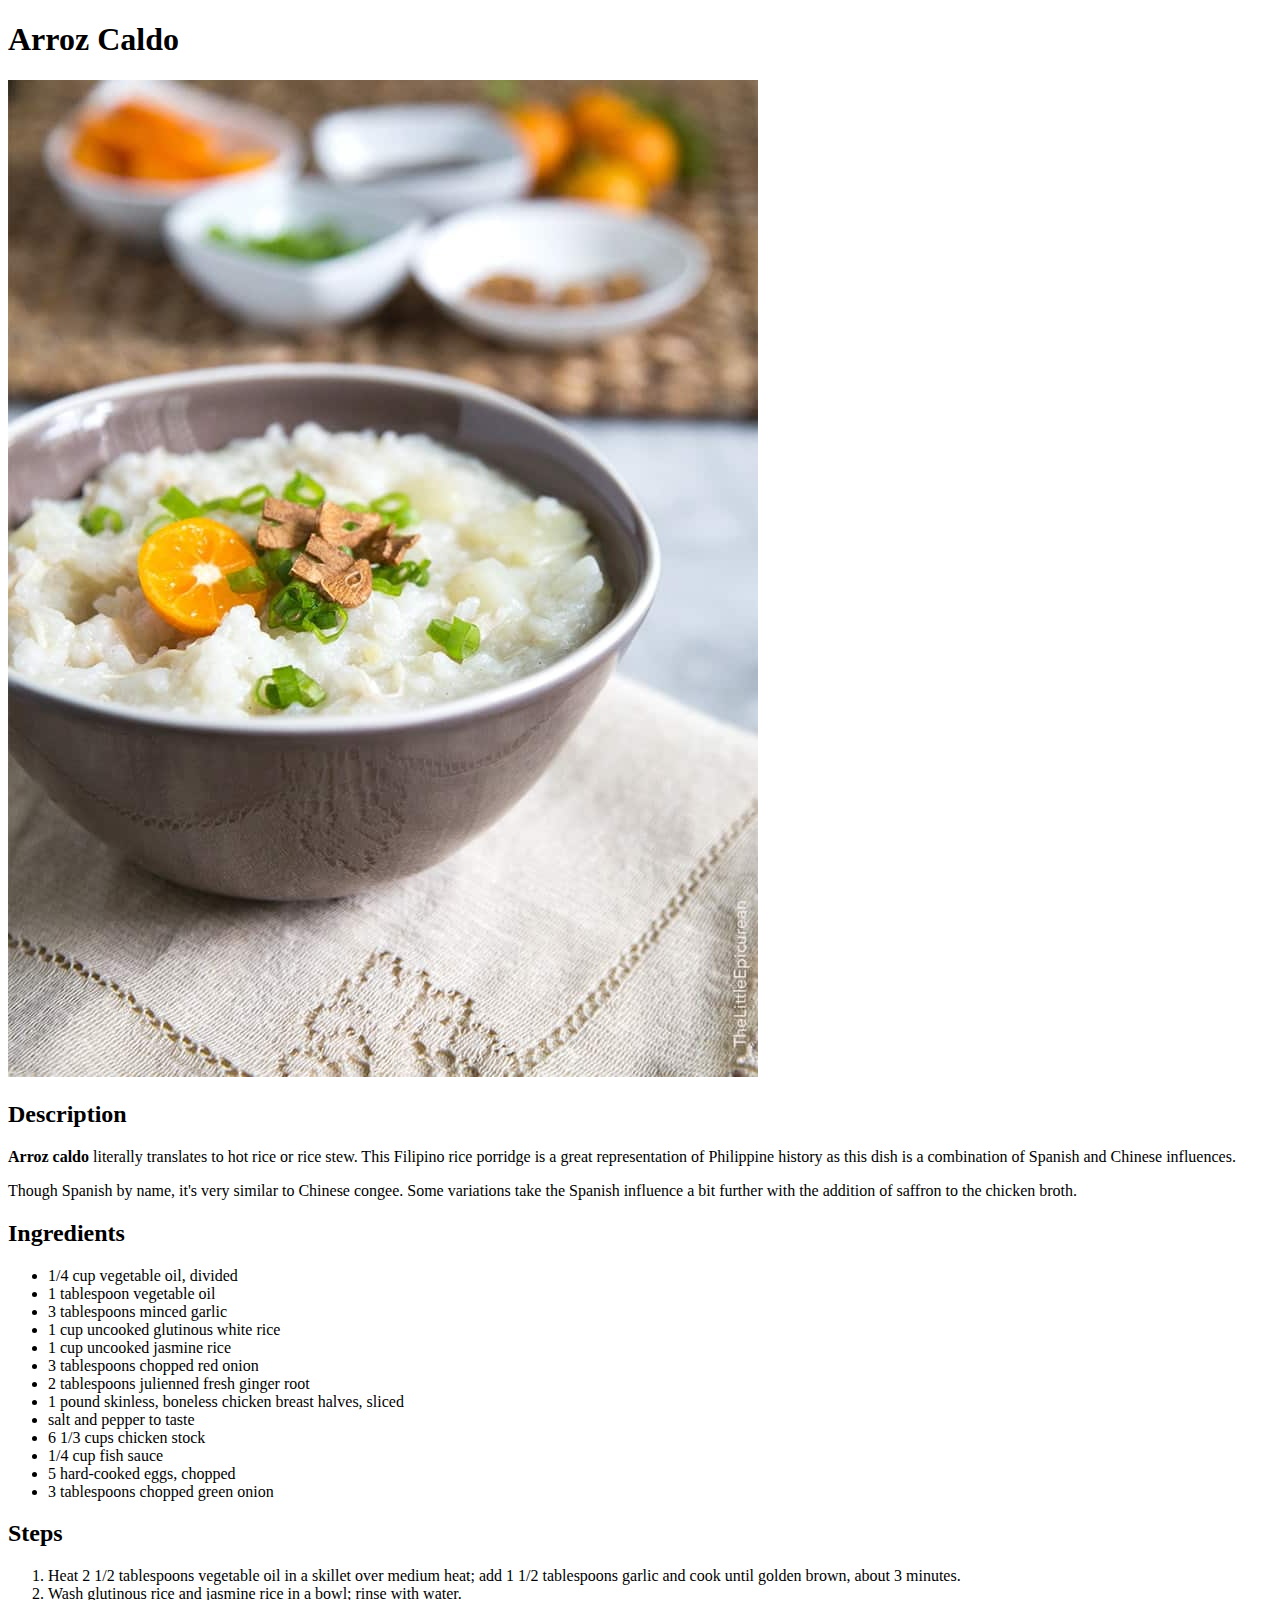
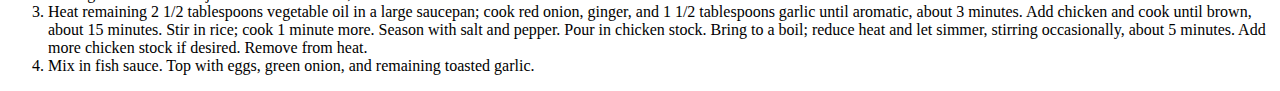
==== recipes/arroz-caldo.html @ f69404aa "* Add a link at index.html to the recipe  arroz caldo page located in recipe directory  * Add an ima" ====
<!DOCTYPE html>
<html>
    <head>
        <meta charset="UTF-8">
        <title>Arroz Caldo</title>
    </head>
    <body>
        <h1>Arroz Caldo</h1>
        <img src="../images/chicken-arroz-caldo.jpg" alt="Chicken Arroz caldo">
        <h2>Description</h2>
        <p> <strong>Arroz caldo</strong> literally translates to hot rice or rice stew.  
            This Filipino rice porridge is a great representation of 
            Philippine history as this dish is a combination
            of Spanish and Chinese influences.</p>
        <p>
            Though Spanish by name, it's very similar to Chinese congee.  
            Some variations take the Spanish influence a bit further 
            with the addition of saffron to the chicken broth.
        </p>
        <h2>Ingredients</h2>
        <ul>
            <li>1/4 cup vegetable oil, divided</li>
            <li>1 tablespoon vegetable oil</li>
            <li>3 tablespoons minced garlic</li>
            <li>1 cup uncooked glutinous white rice</li>
            <li>1 cup uncooked jasmine rice</li>
            <li>3 tablespoons chopped red onion</li>
            <li>2 tablespoons julienned fresh ginger root</li>
            <li>1 pound skinless, boneless chicken breast halves, sliced</li>
            <li>salt and pepper to taste</li>
            <li>6 1/3 cups chicken stock</li>
            <li>1/4 cup fish sauce</li>
            <li>5 hard-cooked eggs, chopped</li>
            <li>3 tablespoons chopped green onion</li>
        </ul>
        <h2>Steps</h2>
        <ol>
            <li>Heat 2 1/2 tablespoons vegetable oil in a skillet 
                over medium heat; add 1 1/2 tablespoons garlic 
                and cook until golden brown, about 3 minutes.</li>
            <li>Wash glutinous rice and jasmine rice in a bowl; 
                rinse with water.</li>
            <li>Heat remaining 2 1/2 tablespoons vegetable oil 
                in a large saucepan; cook red onion, ginger, 
                and 1 1/2 tablespoons garlic until aromatic, 
                about 3 minutes. Add chicken and cook until 
                brown, about 15 minutes. Stir in rice; cook 
                1 minute more. Season with salt and pepper. 
                Pour in chicken stock. Bring to a boil; 
                reduce heat and let simmer, stirring 
                occasionally, about 5 minutes. Add more chicken 
                stock if desired. Remove from heat.</li>
            <li>Mix in fish sauce. Top with eggs, green onion, 
                and remaining toasted garlic.</li>
        </ol>
    </body>
</html>
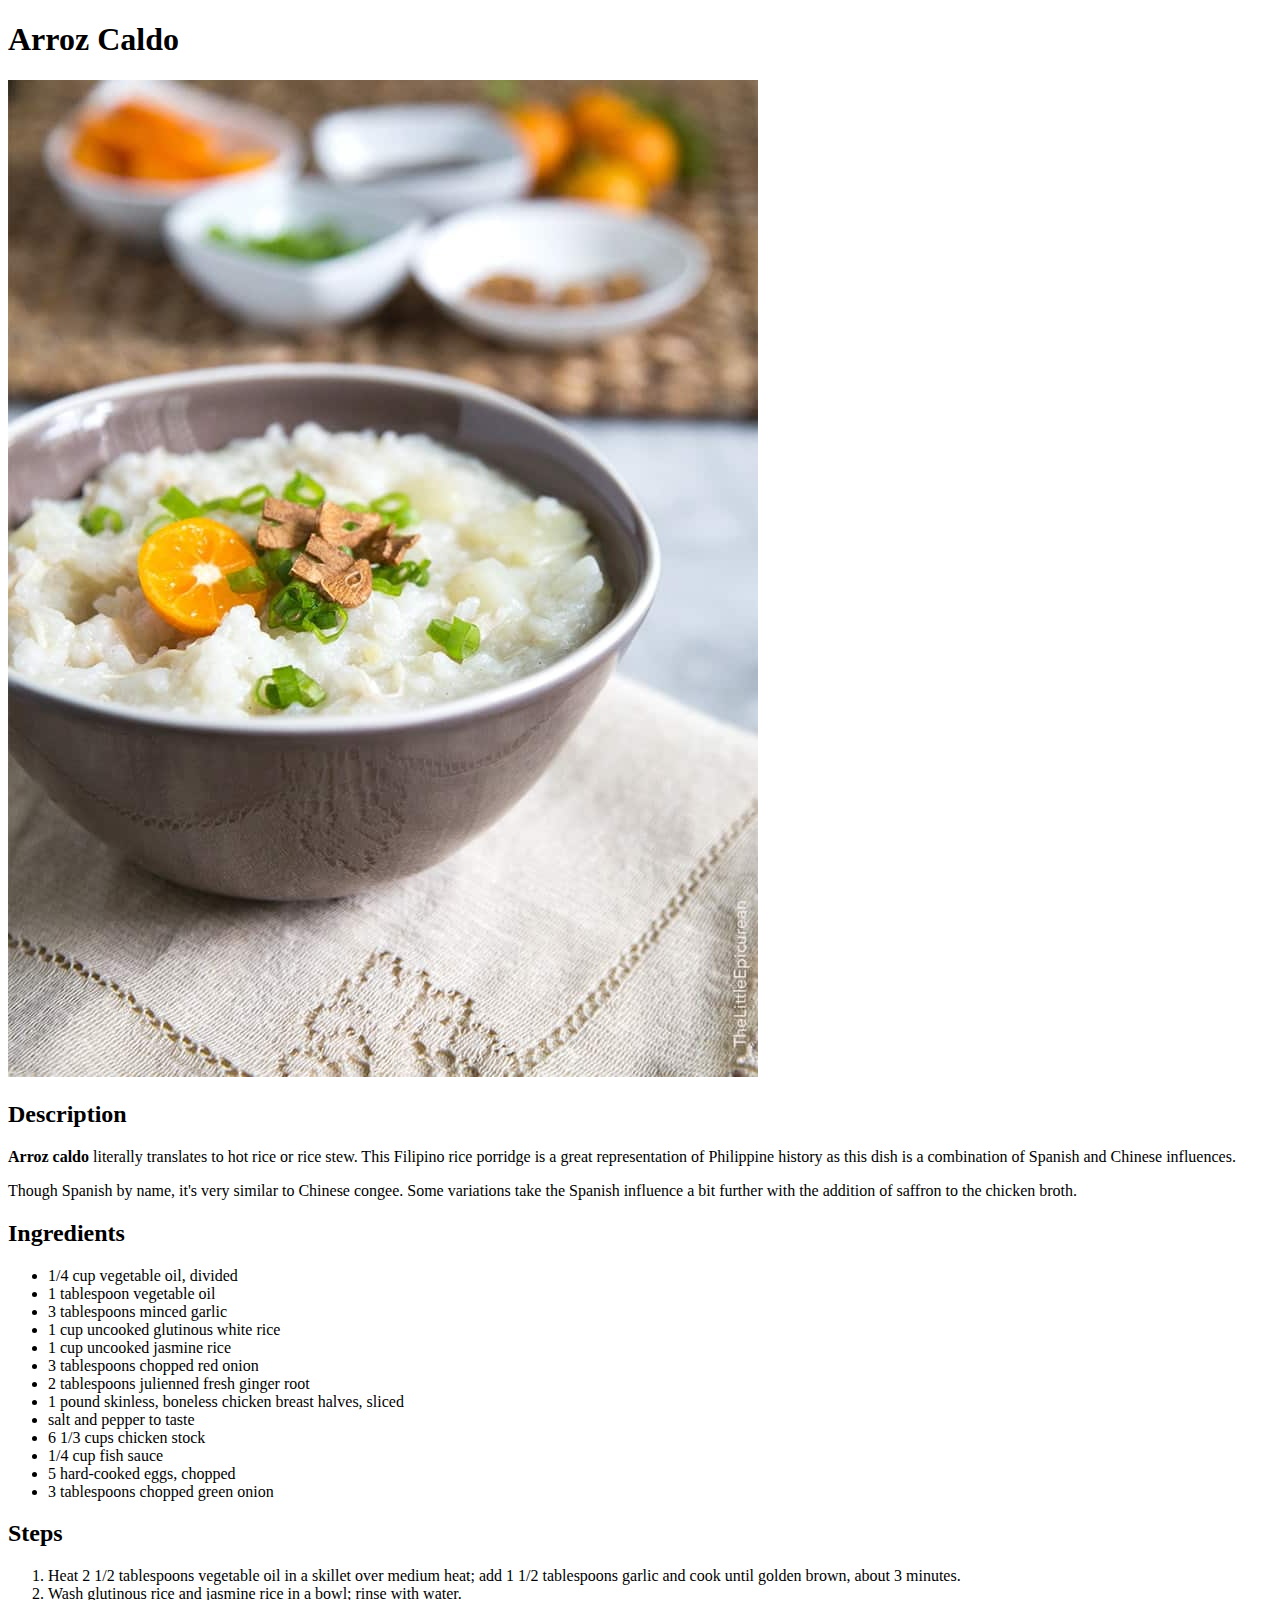
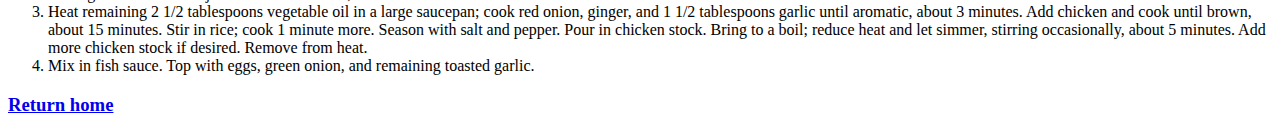
==== commit 2e9eb0f2: "* Add new GIF animation of winnie the pooh eating in image directory * Add GIF animation of winnie t" ====
--- a/recipes/arroz-caldo.html
+++ b/recipes/arroz-caldo.html
@@ -1,5 +1,5 @@
 <!DOCTYPE html>
-<html>
+<html lang="en">
     <head>
         <meta charset="UTF-8">
         <title>Arroz Caldo</title>
@@ -53,5 +53,6 @@
             <li>Mix in fish sauce. Top with eggs, green onion, 
                 and remaining toasted garlic.</li>
         </ol>
+        <h3><a href="../index.html">Return home</a></h3>
     </body>
 </html>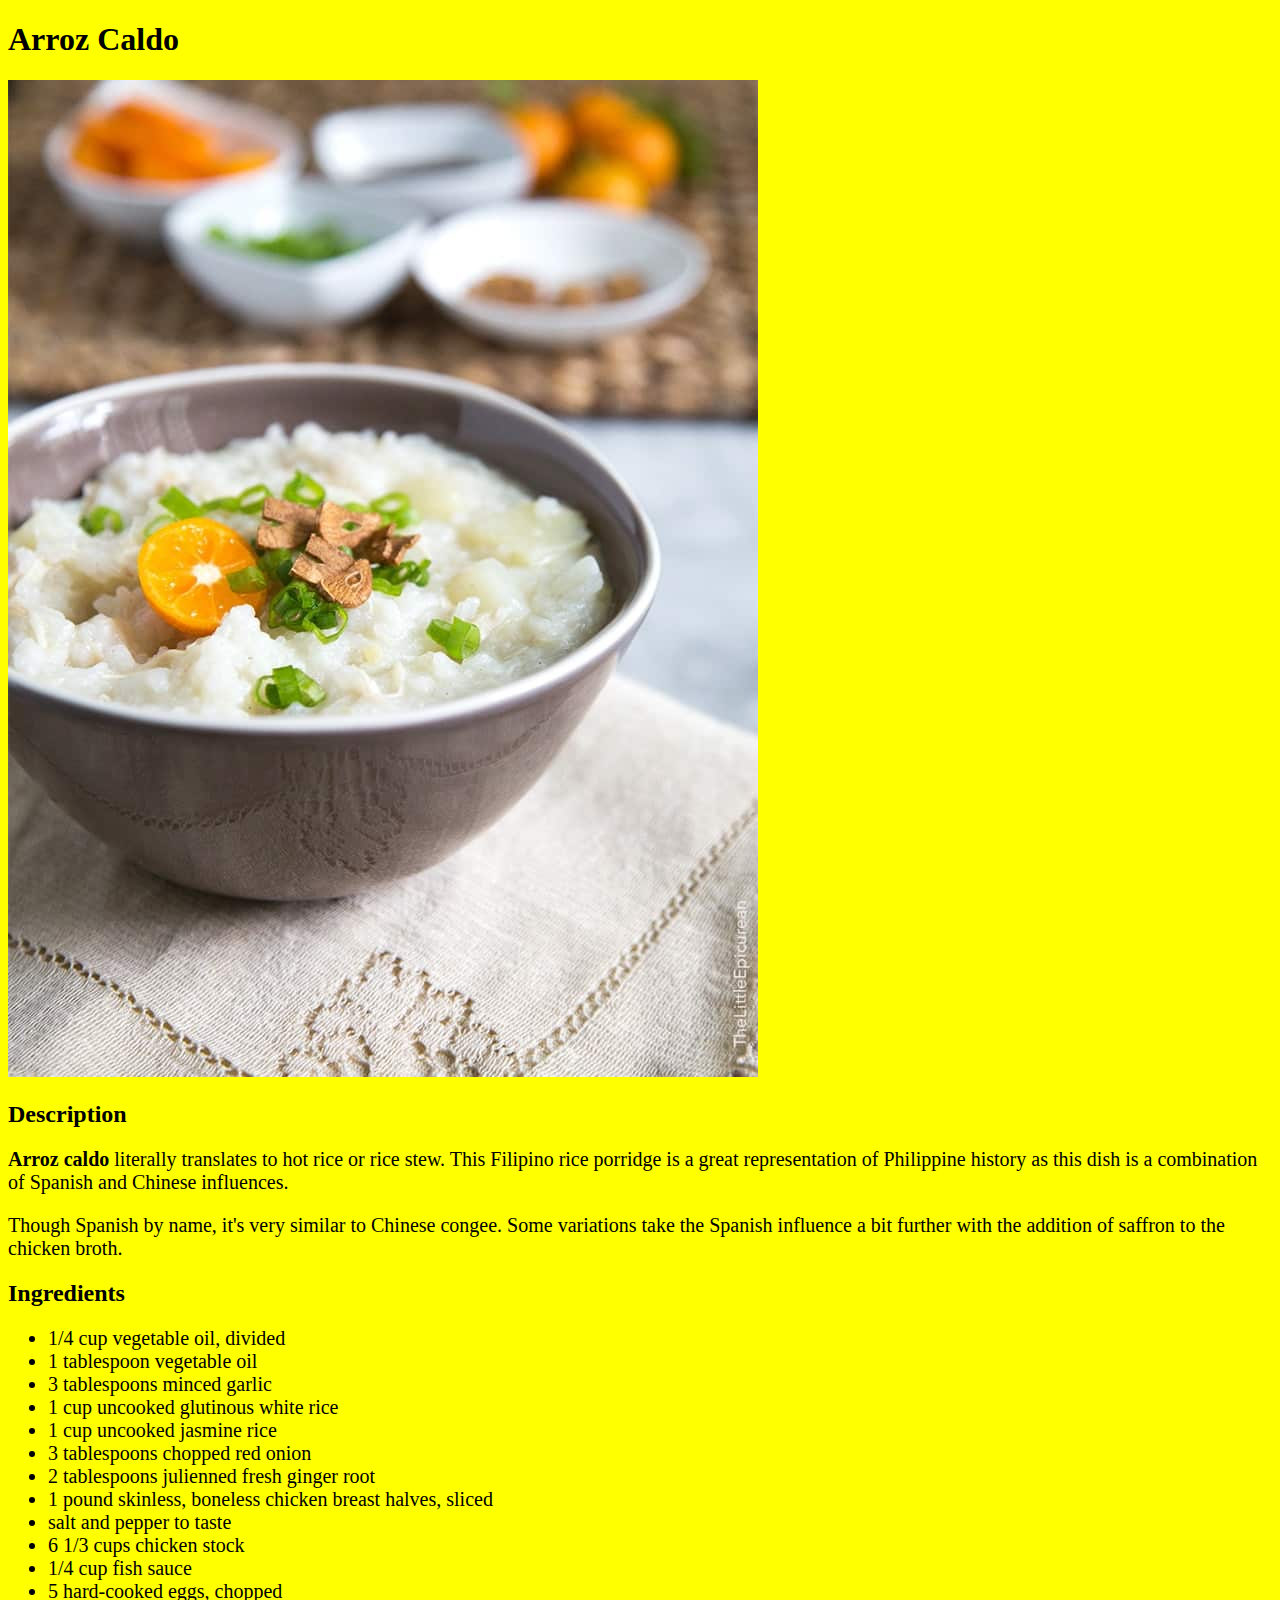
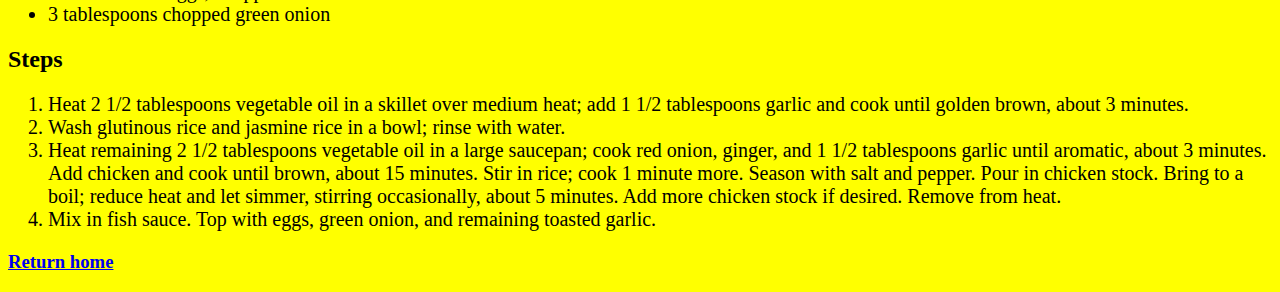
==== commit cb4beee7: "* Add new file called background-image.jpg at  images directory * Create style.css at root directory" ====
--- a/recipes/arroz-caldo.html
+++ b/recipes/arroz-caldo.html
@@ -3,22 +3,23 @@
     <head>
         <meta charset="UTF-8">
         <title>Arroz Caldo</title>
+        <link rel="stylesheet" href="../styles.css">
     </head>
-    <body>
-        <h1>Arroz Caldo</h1>
+    <body class="recipe-page">
+        <h1 class="headers">Arroz Caldo</h1>
         <img src="../images/chicken-arroz-caldo.jpg" alt="Chicken Arroz caldo">
         <h2>Description</h2>
-        <p> <strong>Arroz caldo</strong> literally translates to hot rice or rice stew.  
+        <p class="description"> <strong>Arroz caldo</strong> literally translates to hot rice or rice stew.  
             This Filipino rice porridge is a great representation of 
             Philippine history as this dish is a combination
             of Spanish and Chinese influences.</p>
-        <p>
+        <p class="description"> 
             Though Spanish by name, it's very similar to Chinese congee.  
             Some variations take the Spanish influence a bit further 
             with the addition of saffron to the chicken broth.
         </p>
         <h2>Ingredients</h2>
-        <ul>
+        <ul class="ingredients">
             <li>1/4 cup vegetable oil, divided</li>
             <li>1 tablespoon vegetable oil</li>
             <li>3 tablespoons minced garlic</li>
@@ -34,7 +35,7 @@
             <li>3 tablespoons chopped green onion</li>
         </ul>
         <h2>Steps</h2>
-        <ol>
+        <ol class="steps">
             <li>Heat 2 1/2 tablespoons vegetable oil in a skillet 
                 over medium heat; add 1 1/2 tablespoons garlic 
                 and cook until golden brown, about 3 minutes.</li>
--- a/styles.css
+++ b/styles.css
@@ -0,0 +1,51 @@
+.title{
+    color: hsl(50, 100%, 70%);
+    text-align: center;
+    font-weight: bold;
+    font-size: 50px;
+    font-family: "Times New Roman", cursive;
+    font-style: italic;
+}
+.headers,
+.recipes{
+    font-weight: bold;
+    font-family: "Times New Roman", sans-serif;
+
+}
+.intro-image{
+    height: 300px;
+    width: auto;
+    display: block;
+    margin-left: auto;
+    margin-right: auto;
+}
+body.recipe-page{
+    background-color: yellow;
+}
+
+div.actual-recipes{
+    color: rgb(0, 0, 0);
+    font-style: italic;
+    font-size: 20px;
+    font-family: "Times New Roman", cursive;
+}
+#lasagna,
+#arrozcaldo,
+#ramen{
+    height: 50px;
+    width: auto;
+    display: block;
+    margin-left: auto;
+    margin-right: auto;
+}
+.bg-image-source{
+    position: absolute;
+    bottom: 8px;
+    right: 16px;
+  }
+  .description,
+  .ingredients,
+  .steps{
+      font-size: 20px;
+      font-family: "Times New Roman", cursive;
+  }